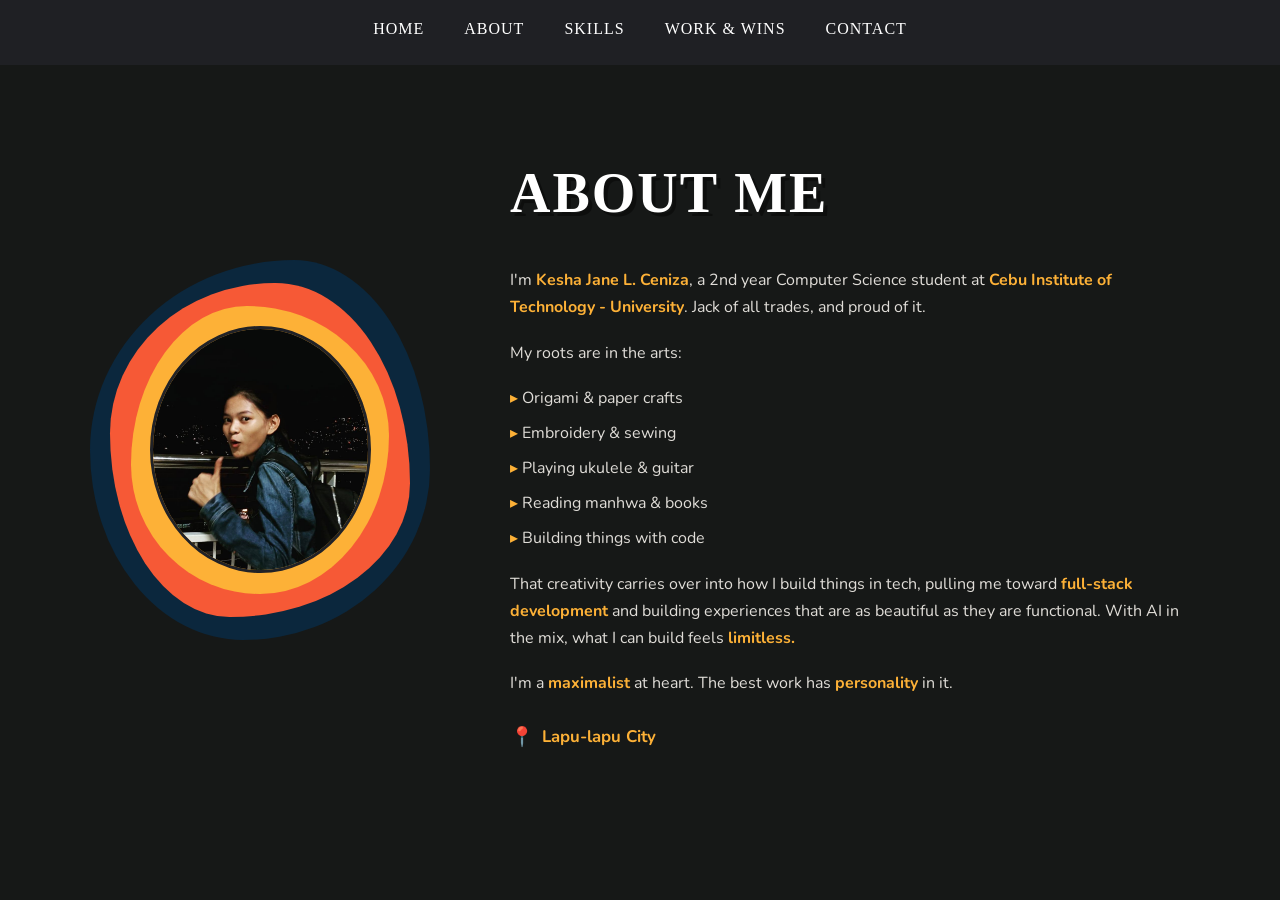
==== about.html @ 0844d6c4 "refactor: organize portfolio assets and add favicon" ====
<!doctype html>
<html lang="en">
  <head>
    <meta charset="UTF-8" />
    <meta name="viewport" content="width=device-width, initial-scale=1.0" />
    <title>About Me — Kesha's Portfolio</title>
    <link rel="icon" type="image/svg+xml" href="./assets/images/branding/kesha-logo.svg" />
    <link rel="stylesheet" href="./assets/css/styles.css" />
    <link
      href="https://fonts.googleapis.com/css2?family=Slackey&family=Nunito:wght@400;600;700;800&display=swap"
      rel="stylesheet"
    />
  </head>
  <body>
    <!-- NAVIGATION -->
    <nav class="main-nav">
      <a href="index.html#home" class="nav-link">HOME</a>
      <a href="index.html#about-section" class="nav-link">ABOUT</a>
      <a href="index.html#skills-section" class="nav-link">SKILLS</a>
      <a href="index.html#projects-section" class="nav-link">WORK & WINS</a>
      <a href="index.html#contact-section" class="nav-link">CONTACT</a>
    </nav>

    <!-- ABOUT SECTION -->
    <section id="about" class="about-section">
      <div class="about-container">
        <!-- LEFT: PHOTO FRAME -->
        <div class="about-photo-wrapper">
          <div class="blob-layer blob-layer-1"></div>
          <div class="blob-layer blob-layer-2"></div>
          <div class="blob-layer blob-layer-3"></div>
          <div class="blob-photo">
            <img
              src="./assets/images/about/kesha.jpg"
              alt="Kesha Jane Ceniza"
            />
          </div>
        </div>

        <!-- RIGHT: TEXT CONTENT -->
        <div class="about-text">
          <h2 class="about-heading">ABOUT ME</h2>

          <p>
            I'm <span class="highlight">Kesha Jane L. Ceniza</span>, a 2nd year
            Computer Science student at
            <span class="highlight"
              >Cebu Institute of Technology - University</span
            >. Jack of all trades, and proud of it.
          </p>

          <p>My roots are in the arts:</p>
          <ul class="about-list">
            <li>Origami & paper crafts</li>
            <li>Embroidery & sewing</li>
            <li>Playing ukulele & guitar</li>
            <li>Reading manhwa & books</li>
            <li>Building things with code</li>
          </ul>

          <p>
            That creativity carries over into how I build things in tech,
            pulling me toward
            <strong class="highlight">full-stack development</strong> and
            building experiences that are as beautiful as they are functional.
            With AI in the mix, what I can build feels
            <strong class="highlight">limitless.</strong>
          </p>

          <p>
            I'm a <strong class="highlight">maximalist</strong> at heart. The
            best work has <strong class="highlight">personality</strong> in it.
          </p>

          <p class="about-location">
            <span class="location-icon">📍</span> Lapu-lapu City
          </p>
        </div>
      </div>
    </section>

    <!-- FOOTER
    <footer class="site-footer">
      <p>&copy; 2026 Kesha Jane Ceniza. All rights reserved.</p>
    </footer> -->
  </body>
</html>
---- assets/css/styles.css ----
/* ===== GLOBAL ===== */
* {
  margin: 0;
  padding: 0;
  box-sizing: border-box;
}

html {
  scroll-behavior: smooth;
}

/* ===== HOME SECTION ===== */
#home {
  position: relative;
  width: 100%;
  height: 100vh;
  overflow: hidden;
  padding-top: 72px;
}

/* Background */
.bg-svg {
  position: absolute;
  top: 0;
  left: 0;
  width: 100%;
  height: 100%;
  object-fit: cover;
  z-index: 0;
}

/* Navigation — fixed at top */
.main-nav {
  position: fixed;
  top: 0;
  left: 0;
  width: 100%;
  z-index: 100;

  display: flex;
  justify-content: center;
  align-items: center;
  gap: clamp(18px, 4vw, 40px);

  padding: 20px 40px;

  background-color: rgba(33, 34, 39, 0.92);
  backdrop-filter: blur(10px);
  -webkit-backdrop-filter: blur(10px);
}

.nav-link {
  font-family: "Slackey", cursive;
  color: #ffffff;
  text-decoration: none;
  font-size: 1rem;
  letter-spacing: 1px;
  padding-bottom: 4px;
  border-bottom: 3px solid transparent;
  transition:
    color 0.3s ease,
    border-bottom-color 0.3s ease;
}

.nav-link:hover {
  color: #f65936;
}

.nav-link.active {
  color: #fdb137;
  border-bottom: 3px solid #f65936;
  padding-bottom: 4px;
}

/* Character */
.character {
  position: absolute;
  bottom: 0;
  left: 0;
  height: 80vh;
  z-index: 2;
  object-fit: contain;
  margin-left: 5%;
}

/* Hero Title */
.hero-title {
  position: absolute;
  top: 15%;
  right: 10%;
  z-index: 2;
  font-family: "Slackey", cursive;
  font-size: 4.5rem;
  line-height: 1;
  color: #ffa500;
  text-shadow: 6px 6px 5px rgba(0, 0, 0, 1);
}

/* Subtitle */
.subtitle {
  position: absolute;
  bottom: 24px;
  left: 0;
  right: 0;
  text-align: center;
  z-index: 3;
  font-family: "Nunito", sans-serif;
  font-style: italic;
  font-weight: 700;
  font-size: 2rem;
  color: #f65936;
  text-shadow: 2px 2px 6px rgba(0, 0, 0, 0.9);
  margin-left: 1rem;
  margin-right: 1rem;
  background: linear-gradient(to top, rgba(0, 0, 0, 0.8), rgba(0, 0, 0, 0.8));
}

/* ===== HOME RESPONSIVE ===== */

@media (max-width: 960px) {
  .main-nav {
    gap: 20px;
    padding: 14px 20px;
    flex-wrap: wrap;
    font-size: 0.75rem;
  }

  .character {
    height: 65vh;
  }

  .hero-title {
    font-size: 4rem;
    line-height: 1;
    text-shadow: 6px 6px 5px rgba(0, 0, 0, 1);
    text-align: center;
  }

  .subtitle {
    font-size: 1.3rem;
  }

  .nav-link {
    font-size: 1rem;
  }
}

@media (max-width: 768px) {
  .main-nav {
    gap: 20px;
    padding: 14px 20px;
    flex-wrap: wrap;
  }

  .character {
    height: 65vh;
  }

  .hero-title {
    font-size: 3rem;
    line-height: 1;
    text-shadow: 6px 6px 5px rgba(0, 0, 0, 1);
    text-align: left;
  }

  .subtitle {
    font-size: 0.8rem;
  }

  .nav-link {
    font-size: 0.8rem;
  }
}

@media (max-width: 480px) {
  .main-nav {
    gap: 12px;
    font-size: 0.75rem;
  }

  .character {
    height: 60vh;
  }

  .nav-link {
    font-size: 0.492rem;
  }

  .hero-title {
    font-size: 1.5rem;
    top: 25%;
    left: 50%;
    right: auto;
    width: 50%;
    transform: translate(-50%, -50%);
    text-align: center;
    margin-right: 0;
  }

  .subtitle {
    font-size: 0.7rem;
  }
}

/* ===== ABOUT SECTION ===== */
.about-section {
  background-color: #161817;
  width: 100%;
  min-height: 100vh;
  display: flex;
  align-items: center;
  justify-content: center;
  padding: 80px 60px;
}

.about-container {
  display: flex;
  align-items: center;
  gap: 80px;
  max-width: 1100px;
  width: 100%;
}

/* --- Layered blob photo frame --- */
.about-photo-wrapper {
  position: relative;
  flex-shrink: 0;
  width: 340px;
  height: 380px;
}

.blob-layer {
  position: absolute;
  border-radius: 60% 40% 55% 45% / 50% 55% 45% 50%;
}

.blob-layer-1 {
  width: 100%;
  height: 100%;
  top: 0;
  left: 0;
  background-color: #0b273d;
}

.blob-layer-2 {
  width: 88%;
  height: 88%;
  top: 6%;
  left: 6%;
  background-color: #f65936;
  border-radius: 55% 45% 60% 40% / 45% 60% 40% 55%;
}

.blob-layer-3 {
  width: 76%;
  height: 76%;
  top: 12%;
  left: 12%;
  background-color: #fdb137;
  border-radius: 45% 55% 50% 50% / 55% 45% 55% 45%;
}

.blob-photo {
  position: absolute;
  width: 65%;
  height: 65%;
  top: 17.5%;
  left: 17.5%;
  border-radius: 50%;
  overflow: hidden;
  border: 3px solid #212227;
}

.blob-photo img {
  width: 100%;
  height: 100%;
  object-fit: cover;
  object-position: center top;
}

/* --- About text --- */
.about-text {
  display: flex;
  flex-direction: column;
  gap: 18px;
  color: #ffffff;
  font-family: "Nunito", sans-serif;
  font-size: 1rem;
  line-height: 1.7;
}

.about-heading {
  font-family: "Slackey", cursive;
  font-size: clamp(2.5rem, 5vw, 3.5rem);
  color: #ffffff;
  text-shadow: 4px 4px 0px rgba(0, 0, 0, 0.4);
  letter-spacing: 2px;
  margin-bottom: 8px;
}

.about-text p {
  color: #e0ddd8;
}

.highlight {
  color: #fdb137;
  font-weight: 700;
}

.about-location {
  display: flex;
  align-items: center;
  gap: 8px;
  color: #fdb137 !important;
  font-weight: 700;
  font-size: 1.05rem;
  margin-top: 6px;
}

.location-icon {
  font-size: 1.2rem;
}

/* --- About list --- */
.about-list {
  list-style: none;
  display: flex;
  flex-direction: column;
  gap: 8px;
  padding-left: 0;
}

.about-list li::before {
  content: "▸ ";
  color: #fdb137;
}

.about-list li {
  font-family: "Nunito", sans-serif;
  color: #e0ddd8;
  font-size: 1rem;
}

/* --- About responsive --- */
@media (max-width: 900px) {
  .about-container {
    flex-direction: column;
    gap: 50px;
    text-align: center;
  }

  .about-location {
    justify-content: center;
  }

  .about-photo-wrapper {
    width: 280px;
    height: 310px;
  }
}

@media (max-width: 480px) {
  .about-section {
    padding: 60px 24px;
  }

  .about-photo-wrapper {
    width: 230px;
    height: 255px;
  }

  .about-text {
    font-size: 0.92rem;
  }
}

/* ===== SKILLS SECTION ===== */
.skills-section {
  background-color: #161817;
  width: 100%;
  min-height: 100vh;
  display: flex;
  flex-direction: column;
  align-items: center;
  justify-content: center;
  padding: 80px 60px;
}

.skills-heading {
  font-family: "Slackey", cursive;
  font-size: clamp(2rem, 5vw, 3rem);
  color: #ffffff;
  text-shadow: 4px 4px 0px rgba(0, 0, 0, 0.5);
  letter-spacing: 3px;
  margin-bottom: 60px;
  text-align: center;
}

/* --- Skills grid --- */
.skills-grid {
  display: grid;
  grid-template-columns: repeat(5, 1fr);
  gap: 40px 30px;
  max-width: 900px;
  width: 100%;
  justify-items: center;
}

/* --- Individual skill card --- */
.skill-card {
  display: flex;
  flex-direction: column;
  align-items: center;
  gap: 12px;
  cursor: default;
}

.skill-icon {
  width: 110px;
  height: 110px;
  object-fit: contain;
  transition: transform 0.3s ease;
}

.skill-card:hover .skill-icon {
  transform: scale(1.12) rotate(-3deg);
}

/* --- Skill label --- */
.skill-label {
  font-family: "Nunito", sans-serif;
  font-size: 0.9rem;
  font-weight: 700;
  color: #e0ddd8;
  letter-spacing: 0.5px;
}

/* --- Skills responsive --- */
@media (max-width: 900px) {
  .skills-grid {
    grid-template-columns: repeat(4, 1fr);
    gap: 30px 20px;
  }
}

@media (max-width: 600px) {
  .skills-section {
    padding: 60px 24px;
  }

  .skills-grid {
    grid-template-columns: repeat(3, 1fr);
    gap: 28px 16px;
  }

  .skill-badge {
    width: 80px;
    height: 80px;
  }
}

@media (max-width: 400px) {
  .skills-grid {
    grid-template-columns: repeat(2, 1fr);
  }
}

/* ===== PROJECTS SECTION ===== */
.projects-section {
  background-color: #161817;
  width: 100%;
  display: flex;
  flex-direction: column;
  align-items: stretch;
  gap: 0;
  padding: 0;
}

/* --- Each project fills one full viewport --- */
.project-entry {
  display: flex;
  align-items: center;
  justify-content: center;
  gap: 40px;
  width: 100%;
  min-height: 100vh;
  padding: 100px 60px 80px;
  border-bottom: 1px solid rgba(255, 255, 255, 0.07);
  overflow: hidden;
  position: relative;
}

.project-entry:last-child {
  border-bottom: none;
}

/* --- Layered SVG frame wrapper — large, dominant --- */
.project-frame-wrapper {
  position: relative;
  flex-shrink: 0;
  width: min(55vw, 660px);
  aspect-ratio: 1193 / 689;
}

.frame-layer {
  position: absolute;
  top: 50%;
  left: 50%;
  width: 100%;
  height: 100%;
  object-fit: fill;
  transform-origin: left;
}

/* === STACKING ILLUSION === */

.layer-4 {
  transform: translate(-51%, -50%) scale(1.02);
  z-index: 4;
}

.layer-3 {
  transform: translate(-50%, -50%) scale(1);
  z-index: 3;
}

.layer-2 {
  transform: translate(-50%, -50%) scale(1);
  z-index: 2;
}

.layer-1 {
  transform: translate(-50%, -50%) scale(1);
  z-index: 1;
}

.layer-pig {
  transform: translate(-38%, -49%) scale(0.75);
  z-index: 0;
  object-fit: cover;
}

.layer-rect {
  transform: translate(-38%, -50%) scale(0.75);
  z-index: 0;
  object-fit: fill;
  border-radius: 6px;
}

.layer-screenshot {
  transform: translate(-33%, -50.5%) scale(0.7);
  z-index: 0;
  object-fit: fill;
  border-radius: 4px;
}

.layer-screenshot1 {
  transform: translate(-50%, -50%) scale(1.001);
  z-index: 0;
  object-fit: fill;
  border-radius: 4px;
}

/* --- Project info (right side) --- */
.project-info {
  display: flex;
  flex-direction: column;
  gap: 20px;
  flex: 1;
  max-width: 440px;
}

.project-title {
  font-family: "Slackey", cursive;
  font-size: clamp(2.2rem, 4vw, 3.2rem);
  color: #fdb137;
  text-shadow: 3px 3px 0px rgba(0, 0, 0, 0.4);
  line-height: 1.08;
  letter-spacing: 1px;
}

.project-desc {
  font-family: "Nunito", sans-serif;
  font-size: 1rem;
  color: #d8d5d0;
  line-height: 1.78;
}

/* --- Tech tags --- */
.project-tags {
  display: flex;
  flex-wrap: wrap;
  gap: 14px;
  margin-top: 4px;
}

.tag {
  font-family: "Slackey", cursive;
  font-size: 0.82rem;
  color: #f65936;
  letter-spacing: 1px;
}

/* --- CTA buttons --- */
.project-links {
  display: flex;
  flex-wrap: wrap;
  gap: 14px;
  margin-top: 8px;
}

.btn-outline {
  display: inline-flex;
  align-items: center;
  gap: 10px;
  font-family: "Slackey", cursive;
  font-size: 0.78rem;
  color: #f65936;
  border: 2px solid #f65936;
  padding: 11px 20px;
  text-decoration: none;
  letter-spacing: 1.5px;
  transition:
    background-color 0.25s ease,
    color 0.25s ease;
}

.btn-outline:hover {
  background-color: #f65936;
  color: #161817;
}

.btn-svg-icon {
  width: 18px;
  height: 18px;
  object-fit: contain;
  filter: invert(44%) sepia(80%) saturate(700%) hue-rotate(340deg)
    brightness(100%);
  transition: filter 0.25s ease;
  flex-shrink: 0;
}

.btn-outline:hover .btn-svg-icon {
  filter: invert(10%) sepia(10%) saturate(200%) hue-rotate(0deg) brightness(30%);
}

/* --- Projects responsive --- */
@media (max-width: 960px) {
  .project-entry {
    flex-direction: column;
    gap: 50px;
    padding: 120px 40px 80px;
    min-height: 100vh;
    justify-content: center;
  }

  .project-frame-wrapper {
    width: min(90vw, 560px);
  }

  .project-info {
    text-align: center;
    align-items: center;
    max-width: 560px;
  }

  .project-tags {
    justify-content: center;
  }

  .project-links {
    justify-content: center;
  }
}

@media (max-width: 600px) {
  .project-entry {
    padding: 110px 24px 70px;
  }

  .project-title {
    font-size: 2rem;
  }

  .project-desc {
    font-size: 0.92rem;
  }

  .project-frame-wrapper {
    width: 92vw;
  }
}

/* ===== CONTACT SECTION ===== */

.bg-container {
  position: relative;
  width: 100%;
  height: 100vh;
  overflow: hidden;
  padding-top: 72px;
}
.bg-contact-svg {
  position: absolute;
  top: 0;
  left: 0;
  width: 100%;
  height: 100%;
  object-fit: cover;
  z-index: 0;
}
.contact-section {
  background-color: #212227;
  width: 100%;
  min-height: 100vh;
  display: flex;
  align-items: center;
  justify-content: space-between;
  padding: 80px 80px 0 80px;
  overflow: hidden;
  position: relative;
}

/* --- Left content --- */
.contact-content {
  display: flex;
  flex-direction: column;
  gap: 20px;
  max-width: 480px;
  z-index: 2;
  position: relative;
  margin-bottom: 10%;
  height: 100%;
}

.contact-heading {
  font-family: "Slackey", cursive;
  font-size: 6rem;
  color: #ffffff;
  text-shadow: 4px 4px 0px rgba(0, 0, 0, 0.4);
  line-height: 1.1;
}

.contact-highlight {
  color: #fdb137;
}

.contact-subtext {
  font-family: "Nunito", sans-serif;
  font-size: 1.2rem;
  color: #d8d5d0;
  line-height: 1.75;
  max-width: 480px;
}

/* --- Contact list --- */
.contact-list {
  list-style: none;
  display: flex;
  flex-direction: column;
  gap: 20px;
  margin-top: 8px;
}

.contact-item {
  display: flex;
  align-items: center;
  gap: 18px;
}

.contact-icon {
  width: 36px;
  height: 36px;
  flex-shrink: 0;
  object-fit: contain;
}

.contact-item span,
.contact-item a {
  font-family: "Nunito", sans-serif;
  font-size: 1.05rem;
  font-weight: 700;
  color: #ffffff;
  text-decoration: none;
  transition: color 0.25s ease;
}

.contact-item a:hover {
  color: #fdb137;
}

/* --- Contact form --- */
.contact-form {
  display: flex;
  flex-direction: column;
  gap: 16px;
  margin-top: 10px;
  width: 100%;
  margin-bottom: 30px;
}

.form-group {
  display: flex;
  gap: 16px;
  width: 100%;
}

.form-input,
.form-area {
  font-family: "Nunito", sans-serif;
  background-color: rgba(255, 255, 255, 0.04);
  border: 1px solid rgba(255, 255, 255, 0.1);
  border-radius: 8px;
  padding: 14px 18px;
  font-size: 1rem;
  color: #ffffff;
  outline: none;
  width: 100%;
  transition:
    border-color 0.3s ease,
    background-color 0.3s ease;
}

.form-input::placeholder,
.form-area::placeholder {
  color: #a09d98;
}

.form-input:focus,
.form-area:focus {
  border-color: #fdb137;
  background-color: rgba(255, 255, 255, 0.08);
}

.form-area {
  resize: vertical;
  min-height: 120px;
}

.form-submit {
  font-family: "Slackey", cursive;
  background-color: transparent;
  color: #f65936;
  border: 2px solid #f65936;
  padding: 14px 24px;
  font-size: 0.9rem;
  cursor: pointer;
  letter-spacing: 1.5px;
  transition:
    background-color 0.3s ease,
    color 0.3s ease,
    transform 0.2s ease;
  border-radius: 4px;
  margin-top: 8px;
  align-self: flex-start;
}

.form-submit:hover {
  background-color: #f65936;
  color: #161817;
  transform: translateY(-2px);
}

/* --- Contact Form Wrapper --- */
.contact-form-wrapper {
  flex-shrink: 0;
  width: min(45vw, 440px);
  z-index: 2;
  position: relative;
}

/* ===== FOOTER ===== */
.site-footer {
  width: 100%;
  background-color: #0d0f0e;
  padding: 24px 0;
  text-align: center;
  border-top: 1px solid rgba(255, 255, 255, 0.05);
}

.site-footer p {
  font-family: "Nunito", sans-serif;
  color: #7b7873;
  font-size: 0.9rem;
  letter-spacing: 0.5px;
}

/* --- Contact responsive --- */
@media (max-width: 900px) {
  .contact-section {
    flex-direction: column;
    align-items: flex-start;
    justify-content: flex-start;
    padding: 100px 40px 0 40px;
    min-height: 100vh;
    position: relative;
  }

  .contact-content {
    margin-bottom: 0;
    z-index: 2;
    max-width: 100%;
  }

  .contact-form-wrapper {
    width: 100%;
    margin-top: 40px;
    margin-bottom: 40px;
  }

  .contact-heading {
    font-size: 4.5rem;
  }

  .contact-character-wrapper {
    position: absolute;
    bottom: 0;
    right: 0;
    align-self: flex-end;
    z-index: 1;
  }

  .contact-character {
    height: 65vh;
    position: static;
  }
}

@media (max-width: 768px) {
  .contact-section {
    padding: 90px 30px 0 30px;
  }

  .contact-heading {
    font-size: 3.5rem;
  }

  .contact-character {
    height: 50vh;
  }
}

@media (max-width: 590px) {
  .contact-section {
    padding: 80px 24px 0 24px;
  }

  .contact-heading {
    font-size: 2.5rem;
  }

  .contact-subtext {
    font-size: 1rem;
  }

  .contact-icon {
    width: 28px;
    height: 28px;
  }

  .contact-character {
    height: 50vh;
  }

  .contact-item span,
  .contact-item a {
    font-size: 0.95rem;
  }

  .form-group {
    flex-direction: column;
    gap: 12px;
  }
}

@media (max-width: 400px) {
  .contact-heading {
    font-size: 2rem;
  }

  .contact-character {
    height: 25vh;
  }
}
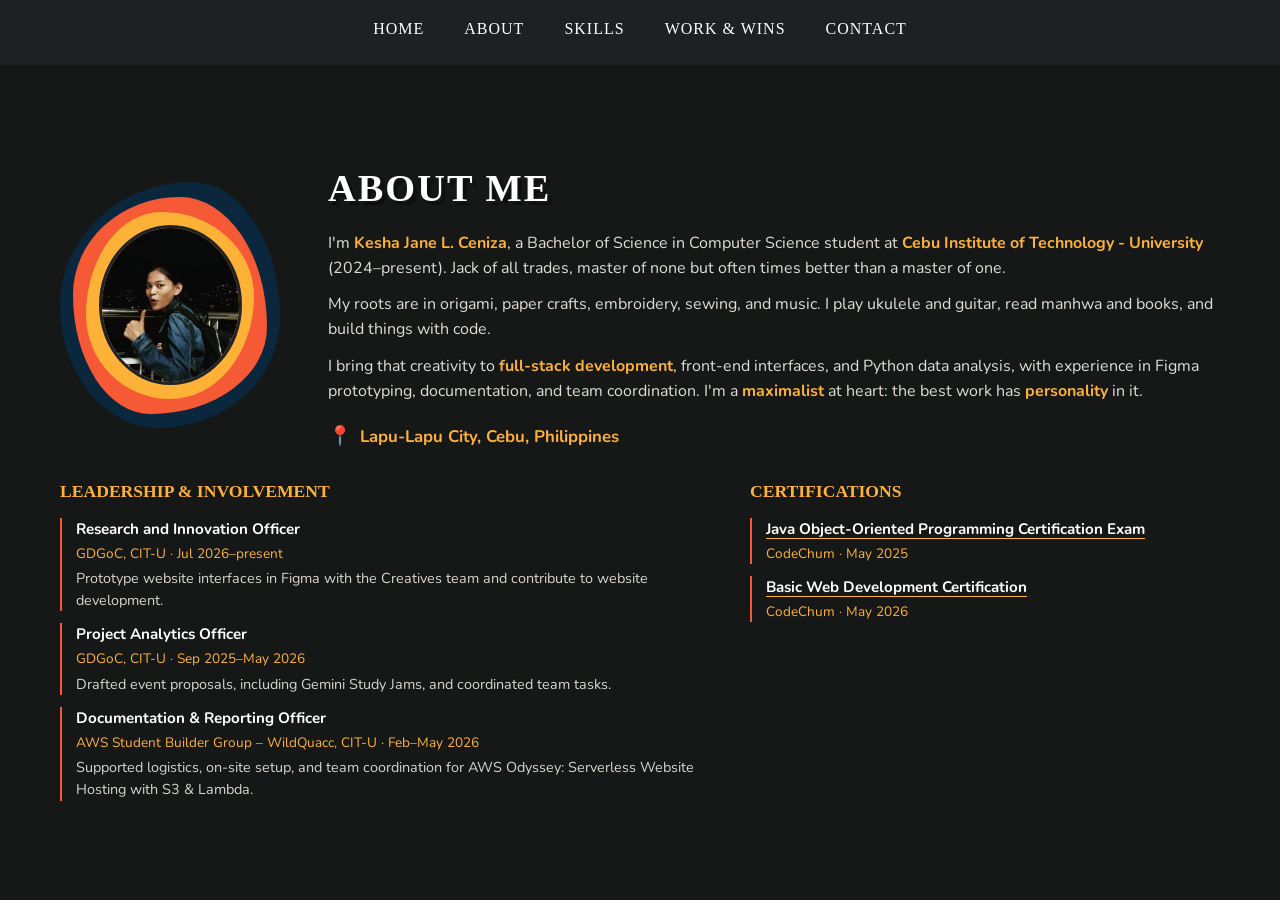
==== commit f525f7fa: "feat: expand portfolio content and improve section layouts" ====
--- a/about.html
+++ b/about.html
@@ -42,39 +42,60 @@
           <h2 class="about-heading">ABOUT ME</h2>
 
           <p>
-            I'm <span class="highlight">Kesha Jane L. Ceniza</span>, a 2nd year
-            Computer Science student at
+            I'm <span class="highlight">Kesha Jane L. Ceniza</span>, a
+            Bachelor of Science in Computer Science student at
             <span class="highlight"
               >Cebu Institute of Technology - University</span
-            >. Jack of all trades, and proud of it.
-          </p>
-
-          <p>My roots are in the arts:</p>
-          <ul class="about-list">
-            <li>Origami & paper crafts</li>
-            <li>Embroidery & sewing</li>
-            <li>Playing ukulele & guitar</li>
-            <li>Reading manhwa & books</li>
-            <li>Building things with code</li>
-          </ul>
-
-          <p>
-            That creativity carries over into how I build things in tech,
-            pulling me toward
-            <strong class="highlight">full-stack development</strong> and
-            building experiences that are as beautiful as they are functional.
-            With AI in the mix, what I can build feels
-            <strong class="highlight">limitless.</strong>
+            > (2024–present). Jack of all trades, master of none but often times
+            better than a master of one.
           </p>
 
           <p>
-            I'm a <strong class="highlight">maximalist</strong> at heart. The
-            best work has <strong class="highlight">personality</strong> in it.
+            My roots are in origami, paper crafts, embroidery, sewing, and music.
+            I play ukulele and guitar, read manhwa and books, and build things with code.
+          </p>
+          <p>
+            I bring that creativity to <strong class="highlight">full-stack development</strong>,
+            front-end interfaces, and Python data analysis, with experience in Figma
+            prototyping, documentation, and team coordination. I'm a
+            <strong class="highlight">maximalist</strong> at heart: the best work has
+            <strong class="highlight">personality</strong> in it.
           </p>
 
           <p class="about-location">
-            <span class="location-icon">📍</span> Lapu-lapu City
+            <span class="location-icon">📍</span> Lapu-Lapu City, Cebu, Philippines
           </p>
+        </div>
+      </div>
+      <div class="resume-details">
+        <div class="resume-column">
+          <h3 class="resume-heading">LEADERSHIP &amp; INVOLVEMENT</h3>
+          <article class="resume-item">
+            <h4>Research and Innovation Officer</h4>
+            <p class="resume-meta">GDGoC, CIT-U · Jul 2026–present</p>
+            <p>Prototype website interfaces in Figma with the Creatives team and contribute to website development.</p>
+          </article>
+          <article class="resume-item">
+            <h4>Project Analytics Officer</h4>
+            <p class="resume-meta">GDGoC, CIT-U · Sep 2025–May 2026</p>
+            <p>Drafted event proposals, including Gemini Study Jams, and coordinated team tasks.</p>
+          </article>
+          <article class="resume-item">
+            <h4>Documentation &amp; Reporting Officer</h4>
+            <p class="resume-meta">AWS Student Builder Group – WildQuacc, CIT-U · Feb–May 2026</p>
+            <p>Supported logistics, on-site setup, and team coordination for AWS Odyssey: Serverless Website Hosting with S3 &amp; Lambda.</p>
+          </article>
+        </div>
+        <div class="resume-column">
+          <h3 class="resume-heading">CERTIFICATIONS</h3>
+          <article class="resume-item">
+            <h4><a href="https://citu.codechum.com/certificates/9906" target="_blank" rel="noopener noreferrer">Java Object-Oriented Programming Certification Exam</a></h4>
+            <p class="resume-meta">CodeChum · May 2025</p>
+          </article>
+          <article class="resume-item">
+            <h4><a href="https://citu.codechum.com/certificates/25633" target="_blank" rel="noopener noreferrer">Basic Web Development Certification</a></h4>
+            <p class="resume-meta">CodeChum · May 2026</p>
+          </article>
         </div>
       </div>
     </section>
--- a/assets/css/styles.css
+++ b/assets/css/styles.css
@@ -206,18 +206,20 @@
 .about-section {
   background-color: #161817;
   width: 100%;
-  min-height: 100vh;
-  display: flex;
+  min-height: 100svh;
+  display: flex;
+  flex-direction: column;
   align-items: center;
   justify-content: center;
-  padding: 80px 60px;
+  gap: 28px;
+  padding: 88px clamp(24px, 4vw, 60px) 28px;
 }
 
 .about-container {
   display: flex;
   align-items: center;
-  gap: 80px;
-  max-width: 1100px;
+  gap: 48px;
+  max-width: 1160px;
   width: 100%;
 }
 
@@ -225,8 +227,8 @@
 .about-photo-wrapper {
   position: relative;
   flex-shrink: 0;
-  width: 340px;
-  height: 380px;
+  width: 220px;
+  height: 246px;
 }
 
 .blob-layer {
@@ -282,20 +284,20 @@
 .about-text {
   display: flex;
   flex-direction: column;
-  gap: 18px;
+  gap: 12px;
   color: #ffffff;
   font-family: "Nunito", sans-serif;
   font-size: 1rem;
-  line-height: 1.7;
+  line-height: 1.55;
 }
 
 .about-heading {
   font-family: "Slackey", cursive;
-  font-size: clamp(2.5rem, 5vw, 3.5rem);
+  font-size: clamp(2rem, 3vw, 2.75rem);
   color: #ffffff;
   text-shadow: 4px 4px 0px rgba(0, 0, 0, 0.4);
   letter-spacing: 2px;
-  margin-bottom: 8px;
+  margin-bottom: 0;
 }
 
 .about-text p {
@@ -345,7 +347,7 @@
 @media (max-width: 900px) {
   .about-container {
     flex-direction: column;
-    gap: 50px;
+    gap: 24px;
     text-align: center;
   }
 
@@ -354,19 +356,19 @@
   }
 
   .about-photo-wrapper {
-    width: 280px;
-    height: 310px;
+    width: 180px;
+    height: 202px;
   }
 }
 
 @media (max-width: 480px) {
   .about-section {
-    padding: 60px 24px;
+    padding: 80px 24px 40px;
   }
 
   .about-photo-wrapper {
-    width: 230px;
-    height: 255px;
+    width: 160px;
+    height: 180px;
   }
 
   .about-text {
@@ -498,7 +500,8 @@
 .project-frame-wrapper {
   position: relative;
   flex-shrink: 0;
-  width: min(55vw, 660px);
+  width: min(50%, 660px);
+  max-width: 100%;
   aspect-ratio: 1193 / 689;
 }
 
@@ -561,6 +564,165 @@
   border-radius: 4px;
 }
 
+.layer-oltek {
+  transform: translate(-50%, -50%);
+  z-index: 0;
+  object-fit: contain;
+  background-color: #161817;
+  border-radius: 4px;
+}
+
+/* Resume details follow the portfolio's existing typography and colors. */
+.resume-details {
+  display: grid;
+  grid-template-columns: 1.4fr 1fr;
+  gap: 48px;
+  width: 100%;
+  max-width: 1100px;
+  margin-top: 64px;
+}
+
+.resume-heading {
+  font-family: "Slackey", cursive;
+  color: #fdb137;
+  font-size: clamp(1.1rem, 2.5vw, 1.6rem);
+  line-height: 1.4;
+  margin-bottom: 24px;
+}
+
+.resume-item {
+  border-left: 2px solid #f65936;
+  padding-left: 18px;
+  margin-bottom: 24px;
+}
+
+.resume-item, .achievement-name {
+  font-family: "Nunito", sans-serif;
+  color: #d8d5d0;
+  line-height: 1.7;
+}
+
+.resume-item h4 {
+  color: #fff;
+  font-size: 1.05rem;
+}
+
+.resume-meta, .achievement-meta {
+  font-family: "Nunito", sans-serif;
+  color: #fdb137;
+  font-size: 0.9rem;
+  line-height: 1.7;
+}
+
+.resume-item .resume-meta {
+  margin: 4px 0 8px;
+}
+
+.about-section .resume-details {
+  max-width: 1160px;
+  margin-top: 0;
+  gap: 32px;
+}
+
+.about-section .resume-heading {
+  font-size: 1.1rem;
+  margin-bottom: 14px;
+}
+
+.about-section .resume-item {
+  font-size: 0.9rem;
+  line-height: 1.5;
+  margin-bottom: 12px;
+  padding-left: 14px;
+}
+
+.about-section .resume-item:last-child {
+  margin-bottom: 0;
+}
+
+.about-section .resume-item h4 {
+  font-size: 0.95rem;
+}
+
+.about-section .resume-meta {
+  font-size: 0.85rem;
+  line-height: 1.5;
+  margin: 3px 0 4px;
+}
+
+.resume-item a {
+  color: inherit;
+  text-decoration: underline;
+  text-decoration-color: #fdb137;
+  text-underline-offset: 4px;
+}
+
+.resume-item a:hover, .resume-item a:focus-visible {
+  color: #fdb137;
+}
+
+@media (min-width: 901px) and (max-height: 820px) {
+  .about-section {
+    gap: 18px;
+    padding-top: 80px;
+    padding-bottom: 20px;
+  }
+
+  .about-text {
+    font-size: 0.95rem;
+    gap: 8px;
+  }
+}
+
+.more-projects {
+  width: 100%;
+  max-width: 1220px;
+  margin: 0 auto;
+  padding: 80px 60px;
+}
+
+.project-card-grid {
+  display: grid;
+  grid-template-columns: repeat(2, minmax(0, 1fr));
+  gap: 24px;
+}
+
+.project-card {
+  min-width: 0;
+  overflow-wrap: anywhere;
+  border: 1px solid rgba(255, 255, 255, 0.15);
+  border-top: 3px solid #f65936;
+  border-radius: 6px;
+  padding: 28px;
+  display: flex;
+  flex-direction: column;
+  gap: 16px;
+}
+
+.project-card h3 {
+  font-family: "Slackey", cursive;
+  color: #fdb137;
+  font-size: 1.5rem;
+}
+
+.project-card .project-tags {
+  margin-top: auto;
+}
+
+@media (max-width: 700px) {
+  .resume-details, .project-card-grid {
+    grid-template-columns: 1fr;
+  }
+
+  .resume-details {
+    gap: 24px;
+  }
+
+  .more-projects {
+    padding: 60px 24px;
+  }
+}
+
 /* --- Project info (right side) --- */
 .project-info {
   display: flex;
@@ -568,6 +730,8 @@
   gap: 20px;
   flex: 1;
   max-width: 440px;
+  min-width: 0;
+  overflow-wrap: anywhere;
 }
 
 .project-title {
@@ -611,6 +775,9 @@
 
 .btn-outline {
   display: inline-flex;
+  justify-content: center;
+  min-height: 44px;
+  max-width: 100%;
   align-items: center;
   gap: 10px;
   font-family: "Slackey", cursive;
@@ -648,17 +815,18 @@
 @media (max-width: 960px) {
   .project-entry {
     flex-direction: column;
-    gap: 50px;
-    padding: 120px 40px 80px;
-    min-height: 100vh;
+    gap: 36px;
+    padding: 100px 40px 64px;
+    min-height: auto;
     justify-content: center;
   }
 
   .project-frame-wrapper {
-    width: min(90vw, 560px);
+    width: min(100%, 560px);
   }
 
   .project-info {
+    width: 100%;
     text-align: center;
     align-items: center;
     max-width: 560px;
@@ -675,11 +843,11 @@
 
 @media (max-width: 600px) {
   .project-entry {
-    padding: 110px 24px 70px;
+    padding: 88px 20px 56px;
   }
 
   .project-title {
-    font-size: 2rem;
+    font-size: clamp(1.6rem, 7vw, 2rem);
   }
 
   .project-desc {
@@ -687,7 +855,27 @@
   }
 
   .project-frame-wrapper {
-    width: 92vw;
+    width: 100%;
+  }
+
+  .project-card {
+    padding: 22px 18px;
+  }
+
+  .project-card h3 {
+    font-size: clamp(1.2rem, 5.5vw, 1.5rem);
+  }
+
+  .project-links {
+    width: 100%;
+  }
+
+  .project-links .btn-outline {
+    flex: 1 1 180px;
+  }
+
+  .project-tags {
+    gap: 10px;
   }
 }
 
@@ -715,8 +903,9 @@
   min-height: 100vh;
   display: flex;
   align-items: center;
-  justify-content: space-between;
-  padding: 80px 80px 0 80px;
+  justify-content: center;
+  gap: clamp(32px, 5vw, 80px);
+  padding: 100px clamp(24px, 4vw, 60px) 80px;
   overflow: hidden;
   position: relative;
 }
@@ -727,15 +916,15 @@
   flex-direction: column;
   gap: 20px;
   max-width: 480px;
+  flex: 0 1 480px;
+  min-width: 0;
   z-index: 2;
   position: relative;
-  margin-bottom: 10%;
-  height: 100%;
 }
 
 .contact-heading {
   font-family: "Slackey", cursive;
-  font-size: 6rem;
+  font-size: clamp(2.5rem, 5vw, 5rem);
   color: #ffffff;
   text-shadow: 4px 4px 0px rgba(0, 0, 0, 0.4);
   line-height: 1.1;
@@ -794,9 +983,7 @@
   display: flex;
   flex-direction: column;
   gap: 16px;
-  margin-top: 10px;
-  width: 100%;
-  margin-bottom: 30px;
+  width: 100%;
 }
 
 .form-group {
@@ -807,6 +994,7 @@
 
 .form-input,
 .form-area {
+  min-width: 0;
   font-family: "Nunito", sans-serif;
   background-color: rgba(255, 255, 255, 0.04);
   border: 1px solid rgba(255, 255, 255, 0.1);
@@ -863,8 +1051,10 @@
 
 /* --- Contact Form Wrapper --- */
 .contact-form-wrapper {
-  flex-shrink: 0;
-  width: min(45vw, 440px);
+  flex: 0 1 440px;
+  min-width: 0;
+  width: 100%;
+  max-width: 440px;
   z-index: 2;
   position: relative;
 }
@@ -889,23 +1079,25 @@
 @media (max-width: 900px) {
   .contact-section {
     flex-direction: column;
-    align-items: flex-start;
-    justify-content: flex-start;
-    padding: 100px 40px 0 40px;
+    align-items: center;
+    justify-content: center;
+    gap: 40px;
+    padding: 100px 40px 64px;
     min-height: 100vh;
     position: relative;
   }
 
   .contact-content {
-    margin-bottom: 0;
+    flex: none;
+    width: 100%;
     z-index: 2;
-    max-width: 100%;
+    max-width: 480px;
   }
 
   .contact-form-wrapper {
+    flex: none;
     width: 100%;
-    margin-top: 40px;
-    margin-bottom: 40px;
+    max-width: 480px;
   }
 
   .contact-heading {
@@ -928,7 +1120,7 @@
 
 @media (max-width: 768px) {
   .contact-section {
-    padding: 90px 30px 0 30px;
+    padding: 90px 30px 64px;
   }
 
   .contact-heading {
@@ -942,7 +1134,7 @@
 
 @media (max-width: 590px) {
   .contact-section {
-    padding: 80px 24px 0 24px;
+    padding: 80px 24px 56px;
   }
 
   .contact-heading {
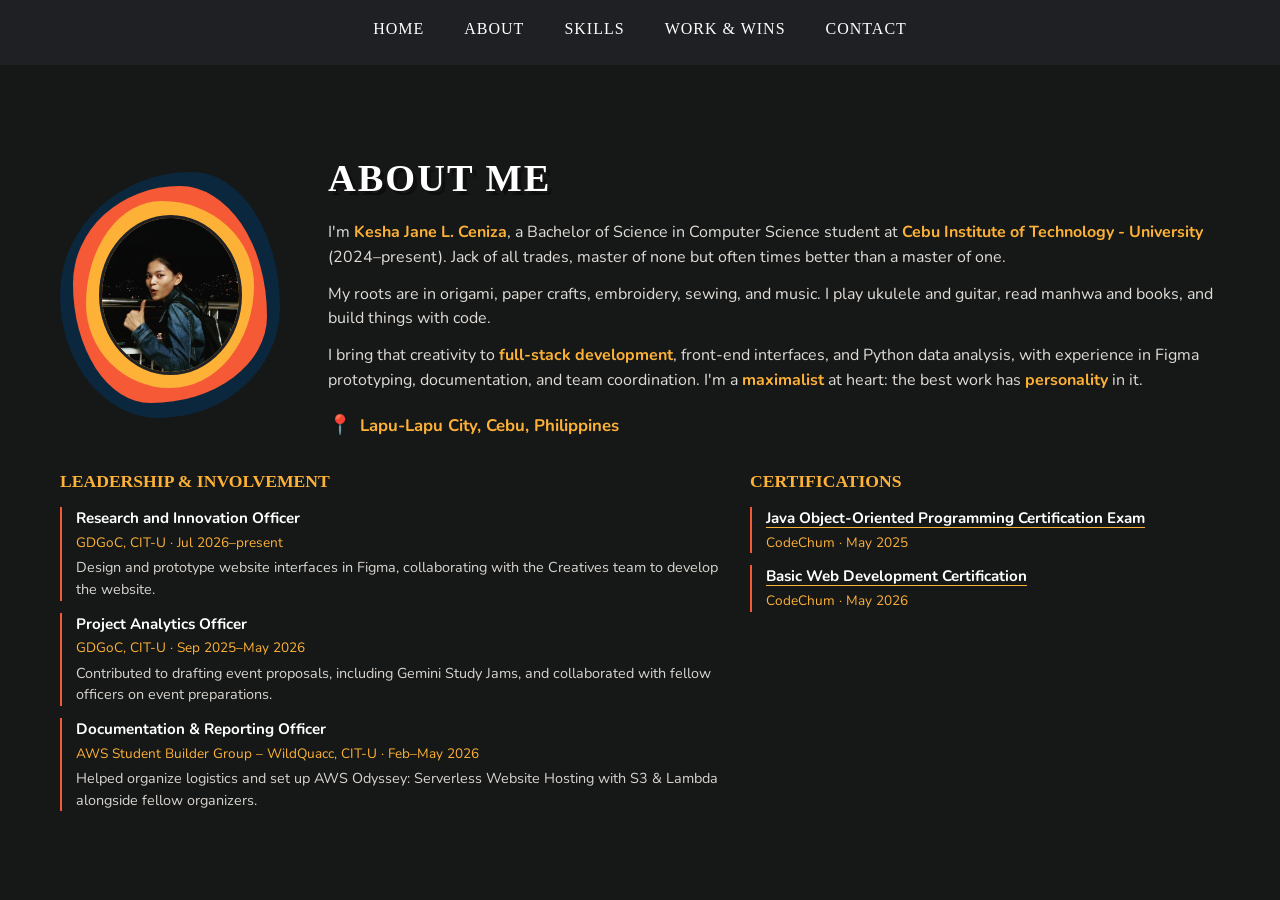
==== commit 50c47e73: "fix: clarify contributions in leadership role descriptions" ====
--- a/about.html
+++ b/about.html
@@ -73,17 +73,17 @@
           <article class="resume-item">
             <h4>Research and Innovation Officer</h4>
             <p class="resume-meta">GDGoC, CIT-U · Jul 2026–present</p>
-            <p>Prototype website interfaces in Figma with the Creatives team and contribute to website development.</p>
+            <p>Design and prototype website interfaces in Figma, collaborating with the Creatives team to develop the website.</p>
           </article>
           <article class="resume-item">
             <h4>Project Analytics Officer</h4>
             <p class="resume-meta">GDGoC, CIT-U · Sep 2025–May 2026</p>
-            <p>Drafted event proposals, including Gemini Study Jams, and coordinated team tasks.</p>
+            <p>Contributed to drafting event proposals, including Gemini Study Jams, and collaborated with fellow officers on event preparations.</p>
           </article>
           <article class="resume-item">
             <h4>Documentation &amp; Reporting Officer</h4>
             <p class="resume-meta">AWS Student Builder Group – WildQuacc, CIT-U · Feb–May 2026</p>
-            <p>Supported logistics, on-site setup, and team coordination for AWS Odyssey: Serverless Website Hosting with S3 &amp; Lambda.</p>
+            <p>Helped organize logistics and set up AWS Odyssey: Serverless Website Hosting with S3 &amp; Lambda alongside fellow organizers.</p>
           </article>
         </div>
         <div class="resume-column">
--- a/assets/css/styles.css
+++ b/assets/css/styles.css
@@ -87,10 +87,10 @@
 .hero-title {
   position: absolute;
   top: 15%;
-  right: 10%;
+  right: 6%;
   z-index: 2;
   font-family: "Slackey", cursive;
-  font-size: 4.5rem;
+  font-size: clamp(5.5rem, 5.5vw, 6.6rem);
   line-height: 1;
   color: #ffa500;
   text-shadow: 6px 6px 5px rgba(0, 0, 0, 1);
@@ -130,7 +130,7 @@
   }
 
   .hero-title {
-    font-size: 4rem;
+    font-size: 4.5rem;
     line-height: 1;
     text-shadow: 6px 6px 5px rgba(0, 0, 0, 1);
     text-align: center;
@@ -157,7 +157,7 @@
   }
 
   .hero-title {
-    font-size: 3rem;
+    font-size: clamp(2rem, 6vw, 3.5rem);
     line-height: 1;
     text-shadow: 6px 6px 5px rgba(0, 0, 0, 1);
     text-align: left;
@@ -187,11 +187,11 @@
   }
 
   .hero-title {
-    font-size: 1.5rem;
+    font-size: clamp(1.75rem, 6.5vw, 2.25rem);
     top: 25%;
     left: 50%;
     right: auto;
-    width: 50%;
+    width: 90%;
     transform: translate(-50%, -50%);
     text-align: center;
     margin-right: 0;
@@ -199,6 +199,18 @@
 
   .subtitle {
     font-size: 0.7rem;
+  }
+}
+
+@media (min-width: 481px) and (max-width: 1280px) and (orientation: portrait) {
+  .hero-title {
+    top: max(100px, 8vh);
+    left: 50%;
+    right: auto;
+    width: 90%;
+    transform: translateX(-50%);
+    font-size: clamp(2.5rem, 5.5vw, 4.5rem);
+    text-align: center;
   }
 }
 
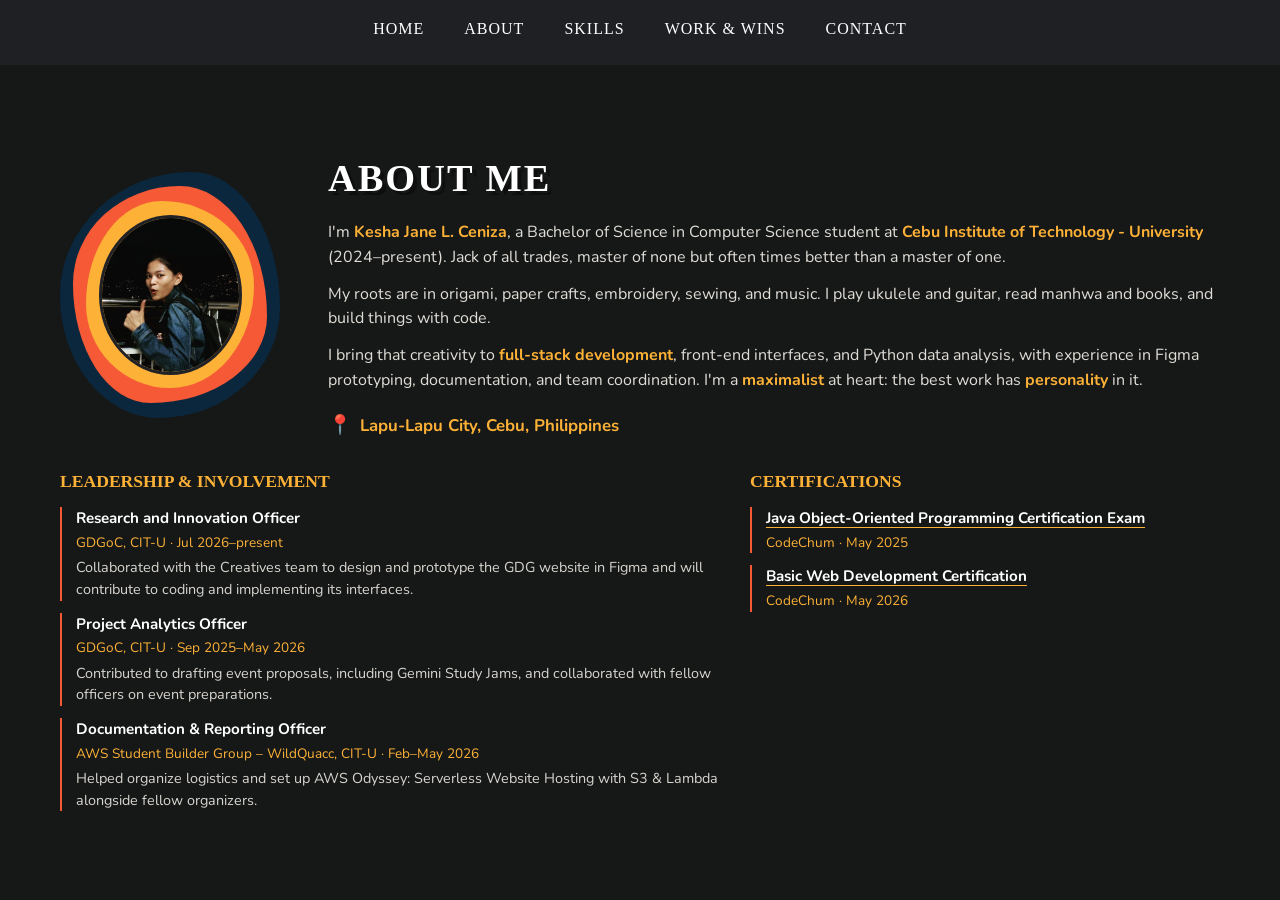
==== commit 673d3448: "fix: clarify GDG website design and planned development role" ====
--- a/about.html
+++ b/about.html
@@ -73,7 +73,7 @@
           <article class="resume-item">
             <h4>Research and Innovation Officer</h4>
             <p class="resume-meta">GDGoC, CIT-U · Jul 2026–present</p>
-            <p>Design and prototype website interfaces in Figma, collaborating with the Creatives team to develop the website.</p>
+            <p>Collaborated with the Creatives team to design and prototype the GDG website in Figma and will contribute to coding and implementing its interfaces.</p>
           </article>
           <article class="resume-item">
             <h4>Project Analytics Officer</h4>
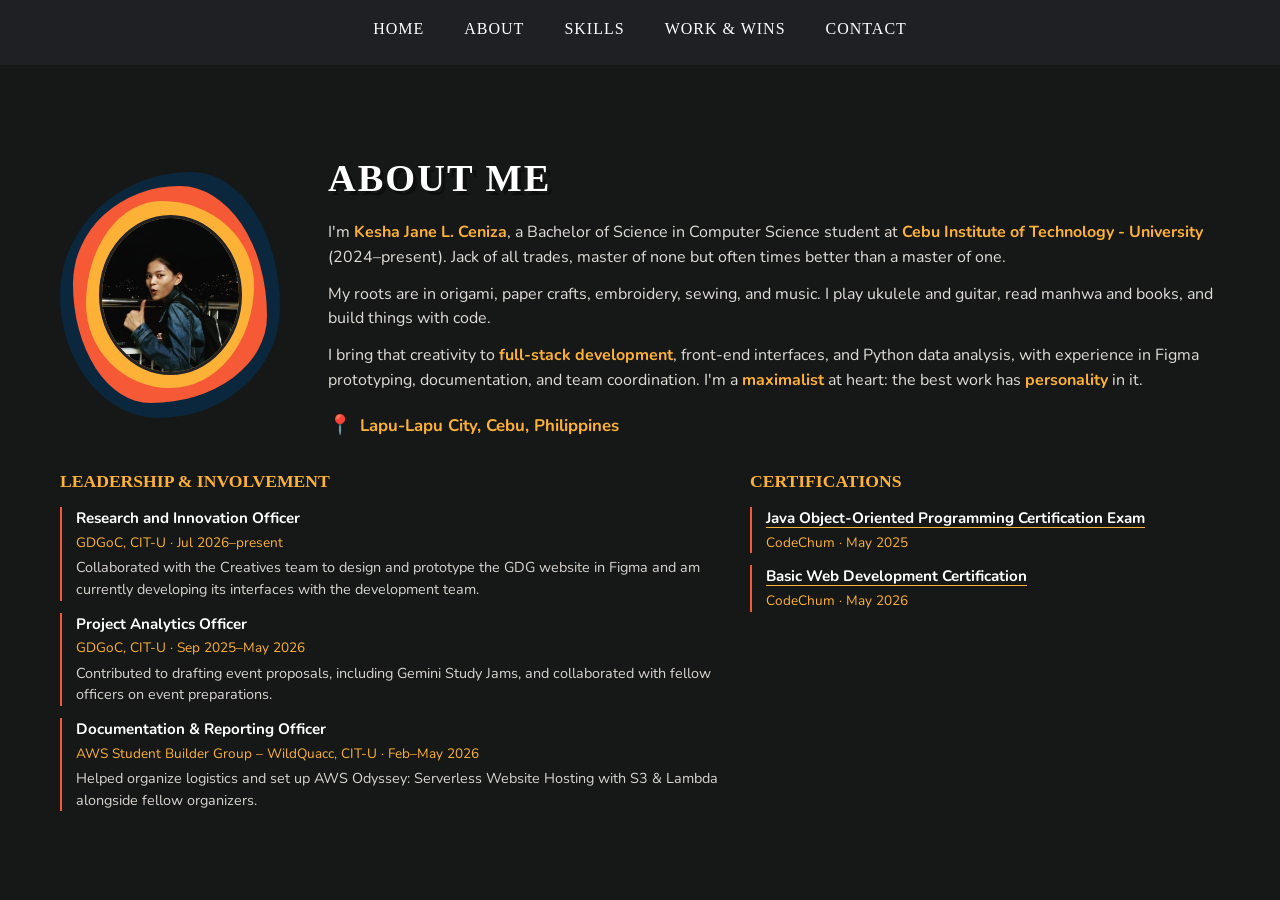
==== commit ab09b4f6: "fix: reflect current GDG website development involvement" ====
--- a/about.html
+++ b/about.html
@@ -73,7 +73,7 @@
           <article class="resume-item">
             <h4>Research and Innovation Officer</h4>
             <p class="resume-meta">GDGoC, CIT-U · Jul 2026–present</p>
-            <p>Collaborated with the Creatives team to design and prototype the GDG website in Figma and will contribute to coding and implementing its interfaces.</p>
+            <p>Collaborated with the Creatives team to design and prototype the GDG website in Figma and am currently developing its interfaces with the development team.</p>
           </article>
           <article class="resume-item">
             <h4>Project Analytics Officer</h4>
